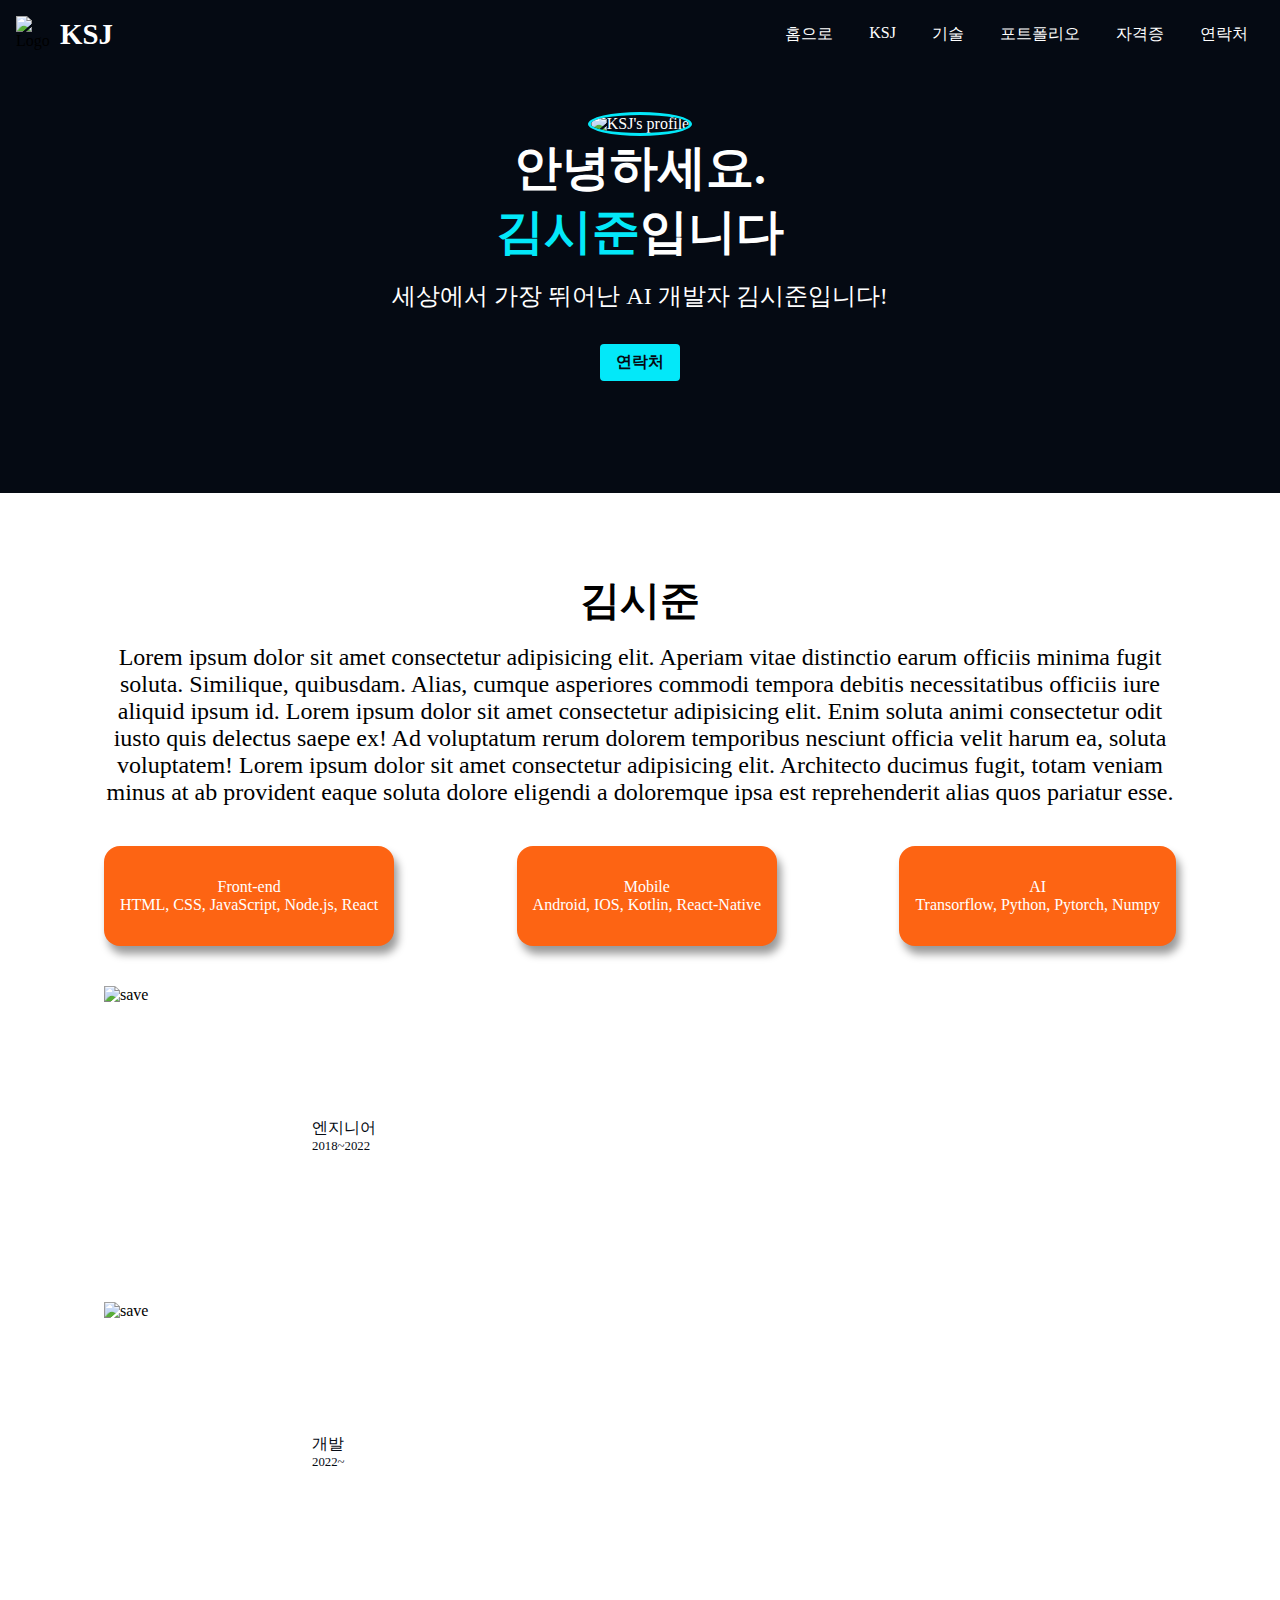
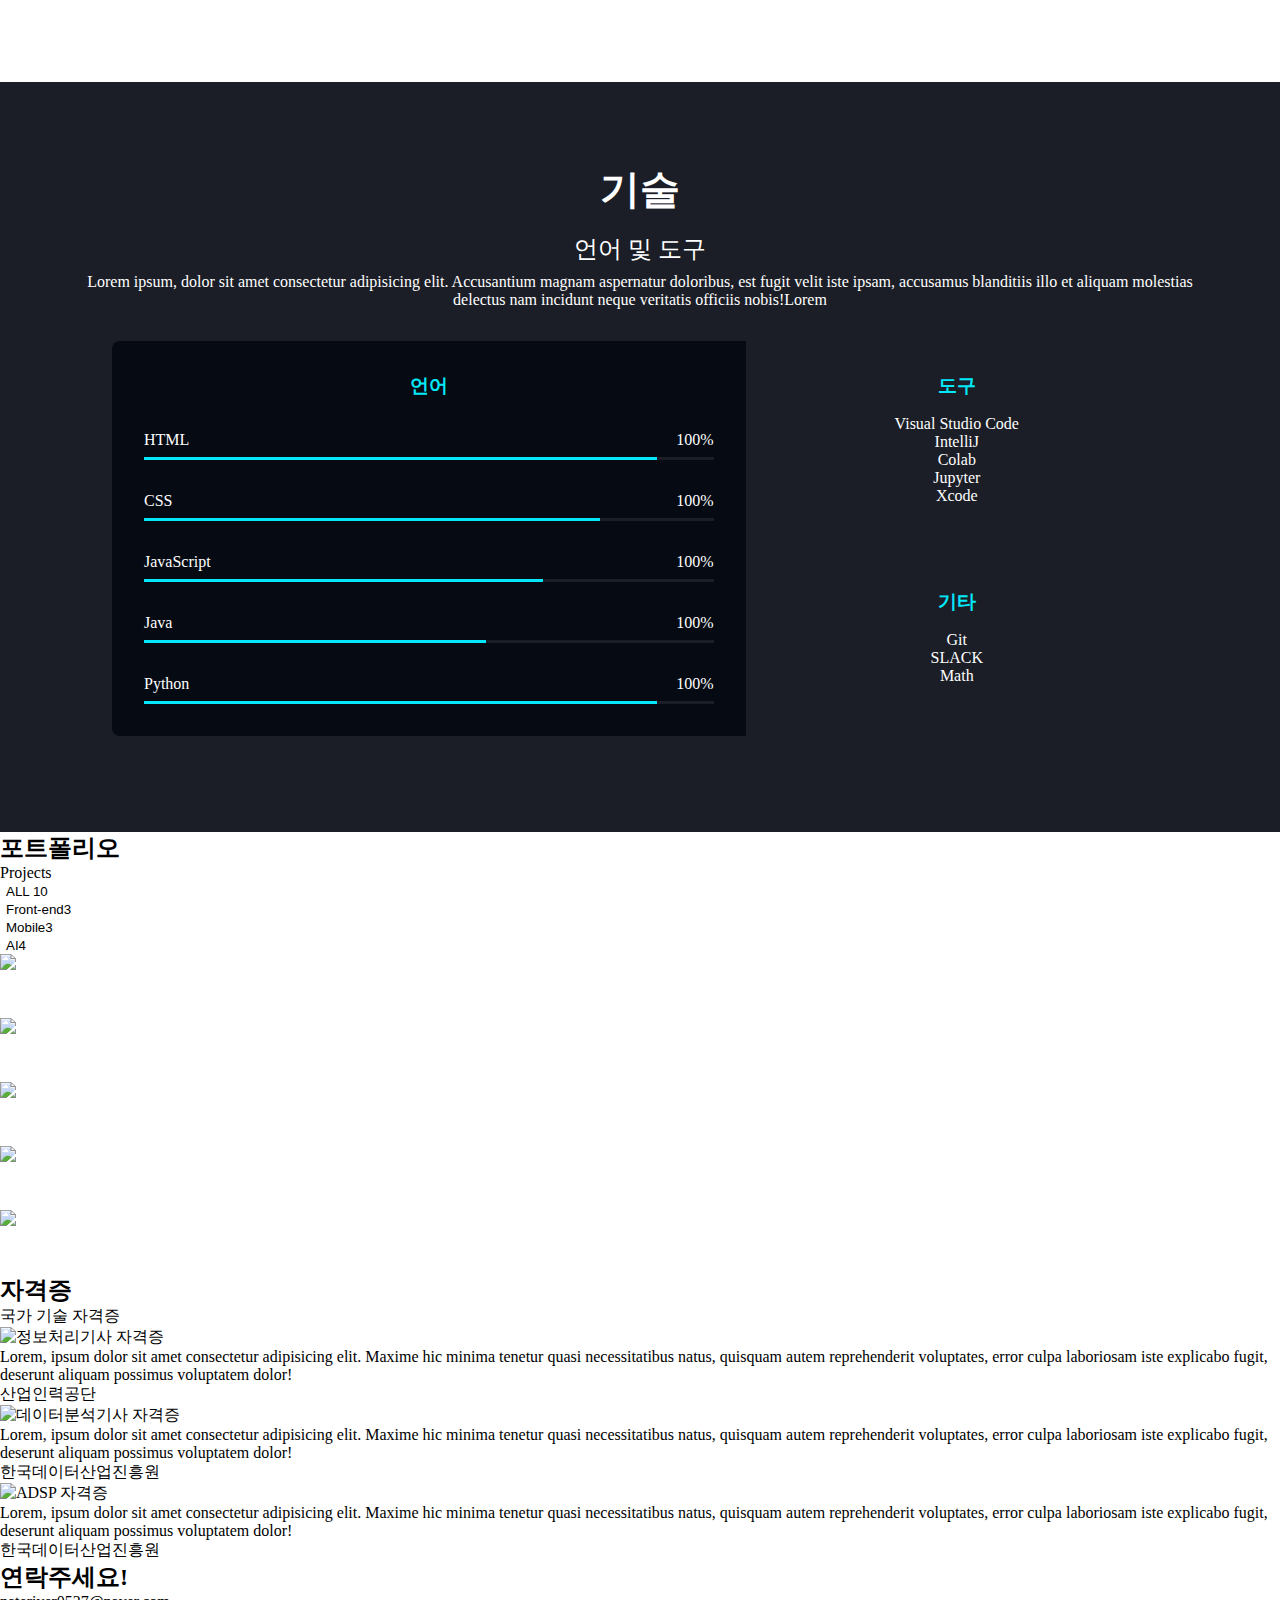
==== index.html @ 120fa488 "skill완료" ====
<!DOCTYPE html>
<html lang="en">
  <head>
    <meta charset="UTF-8" />
    <meta name="viewport" content="width=device-width, initial-scale=1.0" />
    <title>KSJ&#39;s Portfollo</title>
    <meta name="description" content="세상에서 가장 뛰어난 AI 개발자" />
    <meta name="author" content="KSJ" />
    <!-- 소셜 미디어 공유용 메타 태그(Open Graph) -->
    <meta property="og:title" content="김시준의 포트폴리오" />
    <meta property="og:type" content="websit" />
    <meta property="og:url" content="배포후 생성된 url" />
    <meta property="og:image" content="배포후 생성된 이미지 URL" />
    <link rel="shortcut icon" href="./images/cat.ico" type="images/x-icon" />
    <link rel="stylesheet" href="./css/style.css" />
    <!-- Font Awesome -->
    <script
      src="https://kit.fontawesome.com/133260cff9.js"
      crossorigin="anonymous"
    ></script>
  </head>
  <body>
    <!-- Header -->
    <header class="header">
      <div class="header__logo">
        <img class="header__logo__img" src="./images/cat.ico" alt="Logo" />
        <h1 class="header__logo__title"><a href="#home">KSJ</a></h1>
      </div>
      <nav class="header__nav">
        <ul class="header__menu">
          <li><a href="#home" class="header__menu__item active">홈으로</a></li>
          <li><a href="#about" class="header__menu__item">KSJ</a></li>
          <li><a href="#skills" class="header__menu__item">기술</a></li>
          <li><a href="#work" class="header__menu__item">포트폴리오</a></li>
          <li><a href="#license" class="header__menu__item">자격증</a></li>
          <li><a href="#contact" class="header__menu__item">연락처</a></li>
        </ul>
      </nav>
    </header>
    <!-- Header 끝 -->

    <!-- Main 시작 -->
    <main>
      <!-- Home 시작 -->
      <section id="home">
        <img class="home__avatar" src="./images/cat.png" alt="KSJ's profile" />
        <h2 class="home__title">안녕하세요.<br>
          <strong class="home__title--string">김시준</strong>입니다</h2>
        <p class="home__description">세상에서 가장 뛰어난 AI 개발자 김시준입니다!</p>
        <a href="#contact" class="home__contact">연락처</a>
      </section>
      <!-- Home 끝 -->

      <!-- about 시작 -->
      <section id="about" class="section max-container">
        <h2 class="title">김시준</h2>
        <p class="description">
          Lorem ipsum dolor sit amet consectetur adipisicing elit. Aperiam vitae
          distinctio earum officiis minima fugit soluta. Similique, quibusdam.
          Alias, cumque asperiores commodi tempora debitis necessitatibus
          officiis iure aliquid ipsum id. Lorem ipsum dolor sit amet consectetur
          adipisicing elit. Enim soluta animi consectetur odit iusto quis
          delectus saepe ex! Ad voluptatum rerum dolorem temporibus nesciunt
          officia velit harum ea, soluta voluptatem! Lorem ipsum dolor sit amet
          consectetur adipisicing elit. Architecto ducimus fugit, totam veniam
          minus at ab provident eaque soluta dolore eligendi a doloremque ipsa
          est reprehenderit alias quos pariatur esse.
        </p>
        <ul class="skills">
          <li class="skill">
            <i class="fa-brands fa-html5 skill__icon"></i>
            <p class="skill_title">Front-end</p>
            <p>HTML, CSS, JavaScript, Node.js, React</p>
          </li>
          <li class="skill">
            <i class="fa-solid fa-mobile skill__icon"></i>
            <p class="skill_title">Mobile</p>
            <p>Android, IOS, Kotlin, React-Native</p>
          </li>
          <li class="skill">
            <i class="fa-solid fa-rocket skill__icon"></i>
            <p class="skill_title">AI</p>
            <p>Transorflow, Python, Pytorch, Numpy</p>
          </li>
        </ul>

        <ul class="jobs">
          <li class="job">
            <img class="job__img" src="./images/save.png" alt="save" />
            <div>
              <p class="job__name">엔지니어</p>
              <p class="job__preiod">2018~2022</p>
            </div>
          </li>
          <li class="job">
            <img class="job__img" src="./images/folder.png" alt="save" />
            <div>
              <p class="job__name">개발</p>
              <p class="job__preiod">2022~</p>
            </div>
          </li>
        </ul>
      </section>
      <!-- about 끝 -->

      <section id="skills" class="section">
        <div class="max-container">
          <h2 class="title">기술</h2>
          <p class="description">언어 및 도구</p>
          <p>
            Lorem ipsum, dolor sit amet consectetur adipisicing elit. Accusantium
            magnam aspernatur doloribus, est fugit velit iste ipsam, accusamus
            blanditiis illo et aliquam molestias delectus nam incidunt neque
            veritatis officiis nobis!Lorem
          </p>
          <div class="tools">
            <section class="tools__coding">
              <h3 class="tools__title">언어</h3>
              <ul>
                <li class="bar">
                  <div class="bar__metadata"><span>HTML</span><span>100%</span></div>
                  <div class="bar__bg"><div class="bar__value" style="width: 90%;"></div>
                </li>
                <li class="bar">
                  <div class="bar__metadata"><span>CSS</span><span>100%</span></div>
                  <div class="bar__bg"><div class="bar__value" style="width: 80%;"></div>
                </li>
                <li class="bar">
                  <div class="bar__metadata"><span>JavaScript</span><span>100%</span></div>
                  <div class="bar__bg"><div class="bar__value" style="width: 70%;"></div>
                </li>
                <li class="bar">
                  <div class="bar__metadata"><span>Java</span><span>100%</span></div>
                  <div class="bar__bg"><div class="bar__value" style="width: 60%;"></div>
                </li>
                <li class="bar">
                  <div class="bar__metadata"><span>Python</span><span>100%</span></div>
                  <div class="bar__bg"><div class="bar__value" style="width: 90%;"></div>
                </li>
              </ul>
            </section>
  
            <section class="tools__tools">
              <h3 class="tools__title">도구</h3>
              <ul>
                <li>Visual Studio Code</li>
                <li>IntelliJ</li>
                <li>Colab</li>
                <li>Jupyter</li>
                <li>Xcode</li>
              </ul>
            </section>
            <section class="tools_etc">
              <h3 class="tools__title">기타</h3>
              <ul>
                <li>Git</li>
                <li>SLACK</li>
                <li>Math</li>
              </ul>
            </section>
          </div>
        </div>
      </section>
        <!-- skills 끝 -->
  
        <!-- Work 시작 -->
         <section id="work">
          <h2>포트폴리오</h2>
          <p>Projects</p>
          <ul>
            <li><button>ALL <sapn>10</sapn></button></li>
            <li><button>Front-end<span>3</span></button></li>
            <li><button>Mobile<span>3</span></button></li>
            <li><button>AI<span>4</span></button></li>
          </ul>
          <ul>
            <li>
              <a href="#" target="_blank">
                <img src="./images/cat.png" alt="project 이미지">
              <div>
                <h3>Project #1</h3>
                <p>티맵</p>
              </div>
              </a>
            </li>
            <li>
              <a href="#" target="_blank">
                <img src="./images/cat.png" alt="project 이미지">
              <div>
                <h3>Project #1</h3>
                <p>티맵</p>
              </div>
              </a>
            </li>
            <li>
              <a href="#" target="_blank">
                <img src="./images/cat.png" alt="project 이미지">
              <div>
                <h3>Project #1</h3>
                <p>티맵</p>
              </div>
              </a>
            </li>
            <li>
              <a href="#" target="_blank">
                <img src="./images/cat.png" alt="project 이미지">
              <div>
                <h3>Project #1</h3>
                <p>티맵</p>
              </div>
              </a>
            </li>
            <li>
              <a href="#" target="_blank">
                <img src="./images/cat.png" alt="project 이미지">
              <div>
                <h3>Project #1</h3>
                <p>티맵</p>
              </div>
              </a>
            </li>
          </ul>
        </div>
       </section>
       <!-- work 끝 -->

       <!-- license 시작 -->
      <section id="license">
        <h2>자격증</h2>
        <p>국가 기술 자격증</p>
        <ul>
          <li>
            <img src="./images/cat.png" alt="정보처리기사 자격증" />
            <div>
              <p>
                Lorem, ipsum dolor sit amet consectetur adipisicing elit. Maxime
                hic minima tenetur quasi necessitatibus natus, quisquam autem
                reprehenderit voluptates, error culpa laboriosam iste explicabo
                fugit, deserunt aliquam possimus voluptatem dolor!
              </p>
              <p><a href="#"></a>산업인력공단</p>
            </div>
          </li>
          <li>
            <img src="./images/cat.png" alt="데이터분석기사 자격증" />
            <div>
              <p>
                Lorem, ipsum dolor sit amet consectetur adipisicing elit. Maxime
                hic minima tenetur quasi necessitatibus natus, quisquam autem
                reprehenderit voluptates, error culpa laboriosam iste explicabo
                fugit, deserunt aliquam possimus voluptatem dolor!
              </p>
              <p><a href="#"></a>한국데이터산업진흥원</p>
            </div>
          </li>
          <li>
            <img src="./images/cat.png" alt="ADSP 자격증" />
            <div>
              <p>
                Lorem, ipsum dolor sit amet consectetur adipisicing elit. Maxime
                hic minima tenetur quasi necessitatibus natus, quisquam autem
                reprehenderit voluptates, error culpa laboriosam iste explicabo
                fugit, deserunt aliquam possimus voluptatem dolor!
              </p>
              <p><a href="#"></a>한국데이터산업진흥원</p>
            </div>
          </li>
        </ul>
      </section>
      <!-- license 끝 -->
      <!-- Arrow Up 시작 -->
      <aside>
        <a href="#home" title="위로">
          <i class="fa-solid fa-arrow-up"></i>
        </a>
      </aside>
      <!-- Arrow Up 끝 -->
    </main>
    <!-- Main 끝 -->
    <!-- Footer 시작 -->
    <footer id="contact">
      <h2>연락주세요!</h2>
      <p>nateriver0527@naver.com</p>
      <ul>
        <li>
          <a href="https://github.com/NullRubia" target="_blank" title="깃허브"
            ><i class="fa-brands fa-github"></i
          ></a>
        </li>
        <li>
          <a href="https://github.com/NullRubia" target="_blank" title="깃허브"
            ><i class="fa-brands fa-github"></i
          ></a>
        </li>
      </ul>
      <p>&copy; KSJ - All rights reserved</p>
    </footer>
    <!-- Footer 끝 -->
    </main>
    <!-- Main 끝 -->
  </body>
</html>
---- css/style.css ----
@font-face {
  font-family: "Ownglyph_ParkDaHyun";
  src: url("https://fastly.jsdelivr.net/gh/projectnoonnu/2411-3@1.0/Ownglyph_ParkDaHyun.woff2")
    format("woff2");
  font-weight: normal;
  font-style: normal;
}
/* Global 변수 */
:root {
  --color-primary: var(--color-black);
  --color-primary-variant: var(--color-gray);
  --color-accent: var(--color-blue);
  --color-accent-variant: var(--color-orange);
  --color-text: var(--color-white);

  /* colors */
  --color-white: #fff;
  --color-black: #050a13;
  --color-blue: #03e8f9;
  --color-orange: #fd6413;
  --color-gray: #1b1e26;

  /* size */
  --size-max-width: 1200px;
}

* {
  box-sizing: border-box;
}

body {
  font-family: "Ownglyph_ParkDaHyun";
  margin: 0;
}

h1,
h2,
h3,
p,
ul {
  margin: 0;
}
ul {
  list-style: none;
  padding: 0;
}
a {
  text-decoration: none;
  color: var(--color-white);
}
button {
  background-color: transparent; /*요소의 배경색을 투명하게 설정 */
  outline: 0;
  border: 0;
}
button:focus {
  outline: 1px solid var(--color-accent);
}
.section {
  padding: 4rem;
  text-align: center;
}
.max-container {
  max-width: var(--size-max-width);
  margin: auto;
}
.title {
  font-size: 2.5rem;
  margin: 1rem 0;
}
.description {
  font-size: 1.5rem;
  margin: 0.5rem 0;
}

/* header */
.header {
  background-color: var(--color-primary);
  position: fixed;
  top: 0;
  width: 100%;
  padding: 1rem;
  display: flex;
  justify-content: space-between;
  align-items: center;
  z-index: 1;
}
.header__logo {
  display: flex;
  align-items: center;
  gap: 8px;
}
.header__logo__img {
  width: 36px;
  height: 36px;
}
.header__logo__title {
  font-size: 1.8rem;
}
.header__menu {
  display: flex;
  gap: 4px;
}
.header__menu__item {
  padding: 8px 16px;
}
.header__menu__item:hover {
  border-bottom: 1px solid var(--color-accent);
}
.header__menu__item:active {
  border: 1px solid var(--color-accent);
  border-radius: 4px;
}
/* Home */
#home {
  background-color: var(--color-primary);
  color: var(--color-text);
  padding: 7rem 1rem 5rem;
  text-align: center;
}
.home__avatar {
  width: 250px;
  height: 250px;
  border-radius: 100%;
  border: 3px solid var(--color-accent);
  object-fit: cover;
}
.home__title {
  font-size: 3rem;
  margin-bottom: 1rem;
}
.home__title--string {
  color: var(--color-accent);
}
.home__description {
  font-size: 1.5rem;
}
.home__contact {
  display: inline-block;
  background-color: var(--color-accent);
  color: var(--color-black);
  margin: 2rem;
  padding: 0.5rem 1rem;
  font-weight: bold;
  border-radius: 4px;
}
.home__contact:hover {
  background-color: transparent;
  color: var(--color-text);
  outline: 2px solid var(--color-accent);
}

/* about */
.skills {
  display: flex;
  justify-content: space-between;
  gap: 1rem;
  margin: 2.5rem 0;
}
.skill {
  background-color: var(--color-accent-variant);
  padding: 2rem 1rem;
  color: var(--color-text);
  border-radius: 1rem;
  cursor: default;
  box-shadow: 4px 8px 8px rgba(0, 0, 0, 0.4);
}
.skill__icon {
  font-size: 4rem;
  margin: 1rem 0;
  color: var(--color-accent);
  transition: all 300ms ease;
}
.skill:hover .skill__icon {
  transform: rotate(-15deg) scale(1.2);
}
.skill__title {
  font-size: 1.5rem;
  font-weight: bold;
  margin-bottom: 1rem;
}
.jobs {
  text-align: start; /*언어에 따라 시작 위치를 다르게 설정 */
}
.job {
  display: flex;
  align-items: center;
  gap: 8px;
  margin-bottom: 1rem;
}
.job__img {
  width: 200px;
  height: 300px;
}
.job__name {
  color: var(--color-primary);
}
.job__preiod {
  color: var(--color-primary);
  font-size: 0.8rem;
}

/* skills */
#skills {
  background-color: var(--color-primary-variant);
  color: var(--color-text);
}

.tools {
  display: grid;
  grid-template-columns: 6fr 4fr;
  margin: 2rem 3rem;
  border-radius: 8px;
  overflow: hidden;
}
.tools__title {
  color: var(--color-accent);
  margin: 1rem 0;
  font-size: 1.2rem;
}
.tools__coding {
  grid-row: span 2; /*2개의 행을 차지하도록 설정 */
  padding: 1rem;
  background-color: var(--color-primary);
}
.bar {
  display: flex;
  flex-direction: column;
  padding: 1rem;
  gap: 0.5rem;
}
.bar__metadata {
  display: flex;
  justify-content: space-between;
}
.bar__bg {
  width: 100%;
  height: 3px;
  background-color: var(--color-primary-variant);
}
.bar__value {
  height: 3px;
  background-color: var(--color-accent);
}
.tools__tools {
  padding: 1rem;
}
.tools__etc {
  padding: 1rem;
  background-color: var(--color-primary);
  filter: brightness(150%);
}
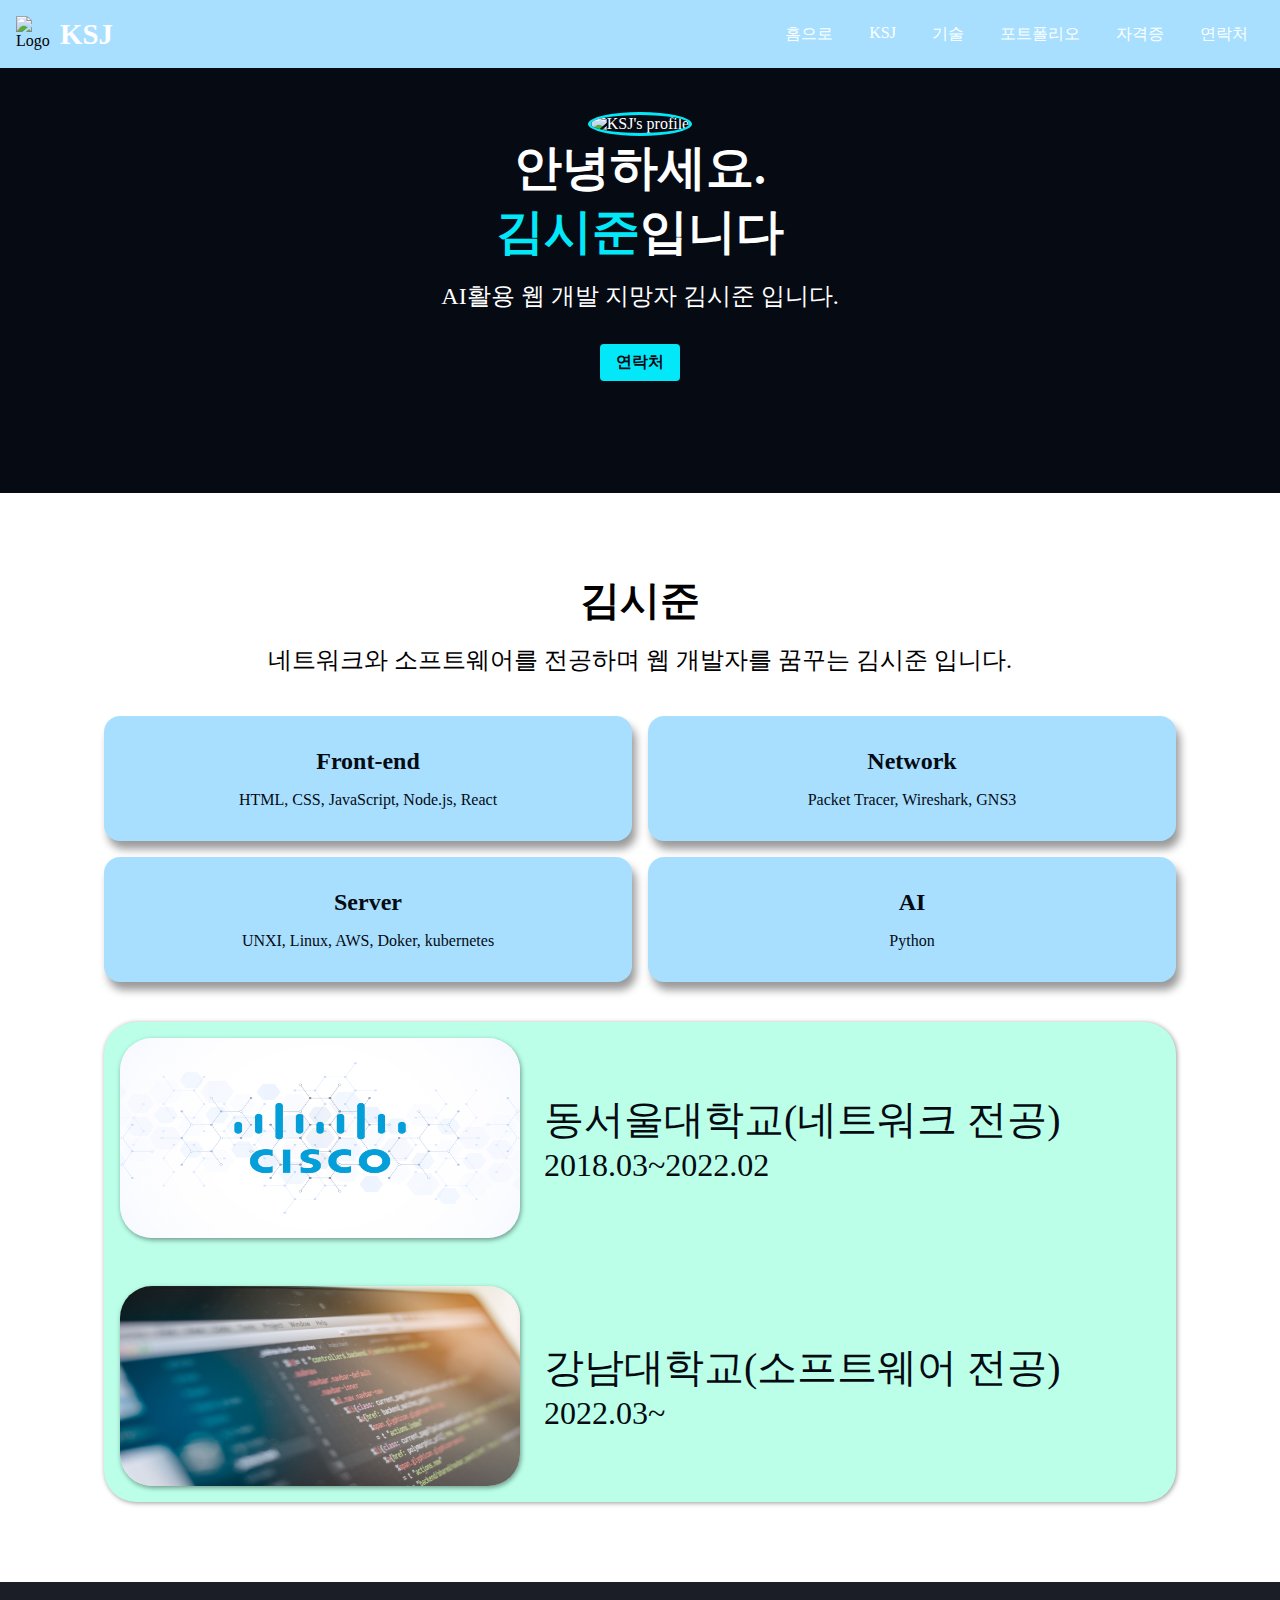
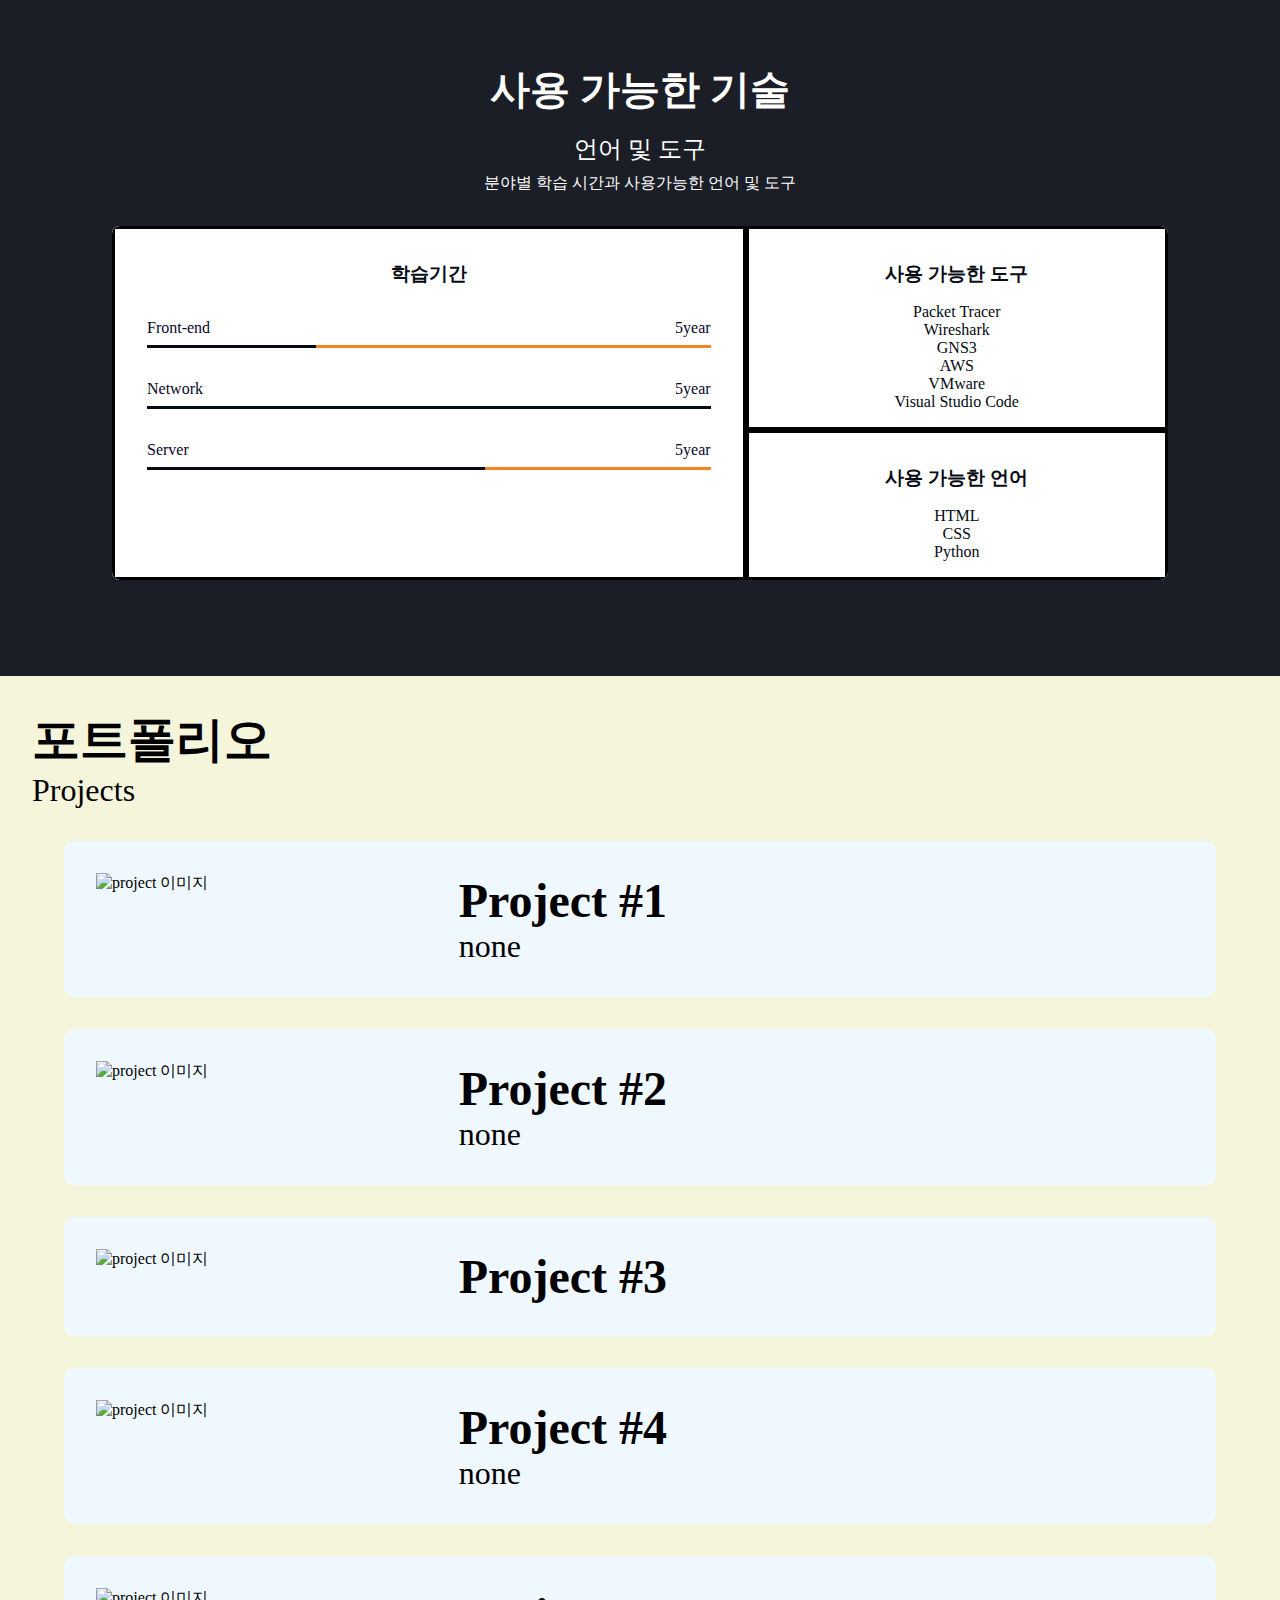
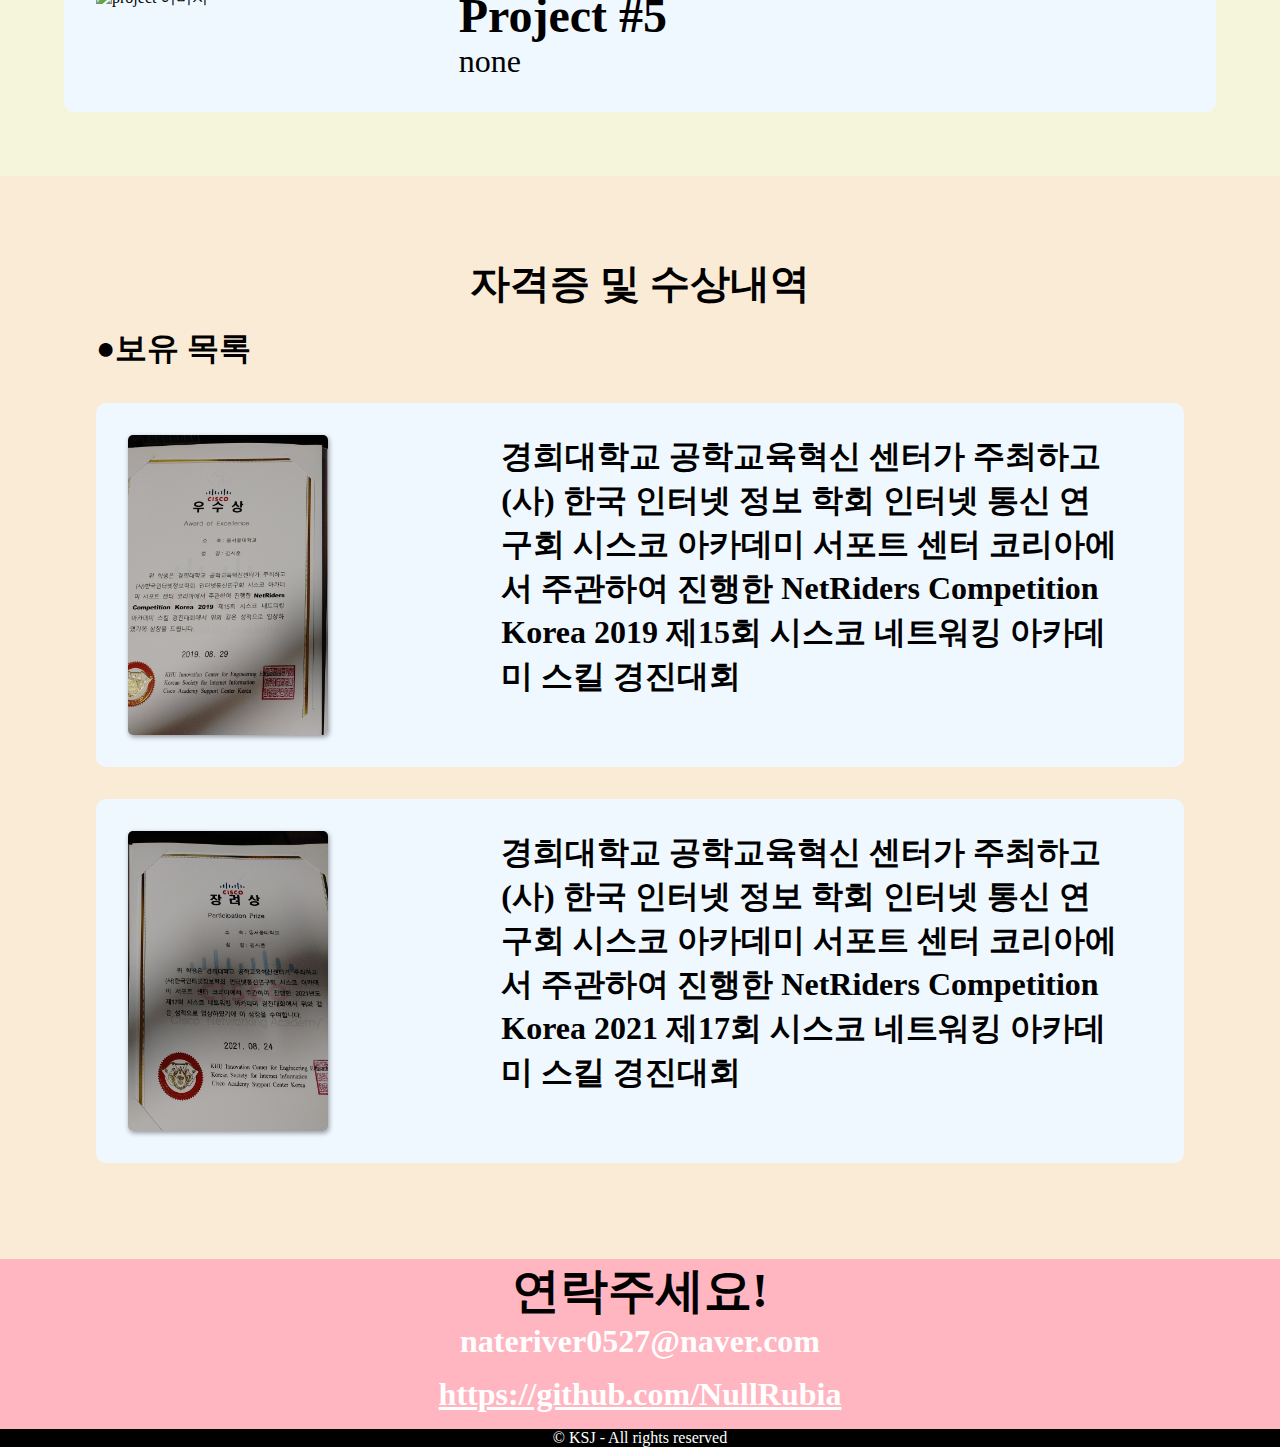
==== commit de03afe1: "과제" ====
--- a/index.html
+++ b/index.html
@@ -4,7 +4,7 @@
     <meta charset="UTF-8" />
     <meta name="viewport" content="width=device-width, initial-scale=1.0" />
     <title>KSJ&#39;s Portfollo</title>
-    <meta name="description" content="세상에서 가장 뛰어난 AI 개발자" />
+    <meta name="description" content="AI활용 웹 개발 지망자" />
     <meta name="author" content="KSJ" />
     <!-- 소셜 미디어 공유용 메타 태그(Open Graph) -->
     <meta property="og:title" content="김시준의 포트폴리오" />
@@ -46,7 +46,7 @@
         <img class="home__avatar" src="./images/cat.png" alt="KSJ's profile" />
         <h2 class="home__title">안녕하세요.<br>
           <strong class="home__title--string">김시준</strong>입니다</h2>
-        <p class="home__description">세상에서 가장 뛰어난 AI 개발자 김시준입니다!</p>
+        <p class="home__description">AI활용 웹 개발 지망자 김시준 입니다.</p>
         <a href="#contact" class="home__contact">연락처</a>
       </section>
       <!-- Home 끝 -->
@@ -55,107 +55,95 @@
       <section id="about" class="section max-container">
         <h2 class="title">김시준</h2>
         <p class="description">
-          Lorem ipsum dolor sit amet consectetur adipisicing elit. Aperiam vitae
-          distinctio earum officiis minima fugit soluta. Similique, quibusdam.
-          Alias, cumque asperiores commodi tempora debitis necessitatibus
-          officiis iure aliquid ipsum id. Lorem ipsum dolor sit amet consectetur
-          adipisicing elit. Enim soluta animi consectetur odit iusto quis
-          delectus saepe ex! Ad voluptatum rerum dolorem temporibus nesciunt
-          officia velit harum ea, soluta voluptatem! Lorem ipsum dolor sit amet
-          consectetur adipisicing elit. Architecto ducimus fugit, totam veniam
-          minus at ab provident eaque soluta dolore eligendi a doloremque ipsa
-          est reprehenderit alias quos pariatur esse.
+          네트워크와 소프트웨어를 전공하며 웹 개발자를 꿈꾸는 김시준 입니다.
         </p>
         <ul class="skills">
           <li class="skill">
             <i class="fa-brands fa-html5 skill__icon"></i>
-            <p class="skill_title">Front-end</p>
+            <p class="skill__title">Front-end</p>
             <p>HTML, CSS, JavaScript, Node.js, React</p>
           </li>
           <li class="skill">
-            <i class="fa-solid fa-mobile skill__icon"></i>
-            <p class="skill_title">Mobile</p>
-            <p>Android, IOS, Kotlin, React-Native</p>
-          </li>
-          <li class="skill">
-            <i class="fa-solid fa-rocket skill__icon"></i>
-            <p class="skill_title">AI</p>
-            <p>Transorflow, Python, Pytorch, Numpy</p>
-          </li>
-        </ul>
-
+            <i class="fa-solid fa-network-wired skill__icon"></i>
+            <p class="skill__title">Network</p>
+            <p>Packet Tracer, Wireshark, GNS3</p>
+          </li>
+          <li class="skill">
+            <i class="fa-solid fa-server skill__icon"></i>
+            <p class="skill__title">Server</p>
+            <p>UNXI, Linux, AWS, Doker, kubernetes</p>
+          </li>
+          <li class="skill">
+            <i class="fa-solid fa-robot skill__icon"></i>
+            <p class="skill__title">AI</p>
+            <p>Python</p>
+          </li>
+        </ul>
+        
+        <div class="jobBox">
         <ul class="jobs">
           <li class="job">
-            <img class="job__img" src="./images/save.png" alt="save" />
-            <div>
-              <p class="job__name">엔지니어</p>
-              <p class="job__preiod">2018~2022</p>
+            <img class="job__img" src="./images/cisco.png" alt="Network" />
+            <div>
+              <p class="job__name">동서울대학교(네트워크 전공)</p>
+              <p class="job__preiod">2018.03~2022.02</p>
             </div>
           </li>
           <li class="job">
-            <img class="job__img" src="./images/folder.png" alt="save" />
-            <div>
-              <p class="job__name">개발</p>
-              <p class="job__preiod">2022~</p>
-            </div>
-          </li>
+            <img class="job__img" src="./images/software.jpg" alt="software" />
+            <div>
+              <p class="job__name">강남대학교(소프트웨어 전공)</p>
+              <p class="job__preiod">2022.03~</p>
+            </div>
+          </li>
+        </div>
         </ul>
       </section>
       <!-- about 끝 -->
 
       <section id="skills" class="section">
         <div class="max-container">
-          <h2 class="title">기술</h2>
+          <h2 class="title">사용 가능한 기술</h2>
           <p class="description">언어 및 도구</p>
           <p>
-            Lorem ipsum, dolor sit amet consectetur adipisicing elit. Accusantium
-            magnam aspernatur doloribus, est fugit velit iste ipsam, accusamus
-            blanditiis illo et aliquam molestias delectus nam incidunt neque
-            veritatis officiis nobis!Lorem
+            분야별 학습 시간과 사용가능한 언어 및 도구
           </p>
           <div class="tools">
-            <section class="tools__coding">
-              <h3 class="tools__title">언어</h3>
+            <section class="tools__study">
+              <h3 class="tools__title">학습기간</h3>
               <ul>
                 <li class="bar">
-                  <div class="bar__metadata"><span>HTML</span><span>100%</span></div>
-                  <div class="bar__bg"><div class="bar__value" style="width: 90%;"></div>
+                  <div class="bar__metadata"><span>Front-end</span><span>5year</span></div>
+                  <div class="bar__bg"><div class="bar__value" style="width: 30%;"></div>
                 </li>
                 <li class="bar">
-                  <div class="bar__metadata"><span>CSS</span><span>100%</span></div>
-                  <div class="bar__bg"><div class="bar__value" style="width: 80%;"></div>
+                  <div class="bar__metadata"><span>Network</span><span>5year</span></div>
+                  <div class="bar__bg"><div class="bar__value" style="width: 100%;"></div>
                 </li>
                 <li class="bar">
-                  <div class="bar__metadata"><span>JavaScript</span><span>100%</span></div>
-                  <div class="bar__bg"><div class="bar__value" style="width: 70%;"></div>
-                </li>
-                <li class="bar">
-                  <div class="bar__metadata"><span>Java</span><span>100%</span></div>
+                  <div class="bar__metadata"><span>Server</span><span>5year</span></div>
                   <div class="bar__bg"><div class="bar__value" style="width: 60%;"></div>
-                </li>
-                <li class="bar">
-                  <div class="bar__metadata"><span>Python</span><span>100%</span></div>
-                  <div class="bar__bg"><div class="bar__value" style="width: 90%;"></div>
                 </li>
               </ul>
             </section>
   
             <section class="tools__tools">
-              <h3 class="tools__title">도구</h3>
+              <h3 class="tools__title">사용 가능한 도구</h3>
               <ul>
+                <li>Packet Tracer</li>
+                <li>Wireshark</li>
+                <li>GNS3</li>
+                <li>AWS</li>
+                <li>VMware</li>
                 <li>Visual Studio Code</li>
-                <li>IntelliJ</li>
-                <li>Colab</li>
-                <li>Jupyter</li>
-                <li>Xcode</li>
               </ul>
             </section>
-            <section class="tools_etc">
-              <h3 class="tools__title">기타</h3>
+            <section class="tools__laguage">
+              <h3 class="tools__title">사용 가능한 언어</h3>
               <ul>
-                <li>Git</li>
-                <li>SLACK</li>
-                <li>Math</li>
+                <li>HTML</li>
+                <li>CSS</li>
+                <li>Python</li>
               </ul>
             </section>
           </div>
@@ -165,104 +153,80 @@
   
         <!-- Work 시작 -->
          <section id="work">
-          <h2>포트폴리오</h2>
-          <p>Projects</p>
+          <h2 class="work__title">포트폴리오</h2>
+          <p class="work__p">Projects</p>
           <ul>
-            <li><button>ALL <sapn>10</sapn></button></li>
-            <li><button>Front-end<span>3</span></button></li>
-            <li><button>Mobile<span>3</span></button></li>
-            <li><button>AI<span>4</span></button></li>
-          </ul>
-          <ul>
-            <li>
-              <a href="#" target="_blank">
-                <img src="./images/cat.png" alt="project 이미지">
-              <div>
-                <h3>Project #1</h3>
-                <p>티맵</p>
-              </div>
-              </a>
-            </li>
-            <li>
-              <a href="#" target="_blank">
-                <img src="./images/cat.png" alt="project 이미지">
-              <div>
-                <h3>Project #1</h3>
-                <p>티맵</p>
-              </div>
-              </a>
-            </li>
-            <li>
-              <a href="#" target="_blank">
-                <img src="./images/cat.png" alt="project 이미지">
-              <div>
-                <h3>Project #1</h3>
-                <p>티맵</p>
-              </div>
-              </a>
-            </li>
-            <li>
-              <a href="#" target="_blank">
-                <img src="./images/cat.png" alt="project 이미지">
-              <div>
-                <h3>Project #1</h3>
-                <p>티맵</p>
-              </div>
-              </a>
-            </li>
-            <li>
-              <a href="#" target="_blank">
-                <img src="./images/cat.png" alt="project 이미지">
-              <div>
-                <h3>Project #1</h3>
-                <p>티맵</p>
+            <li>
+              <a class="work__Box" href="#" target="_blank">
+                <img src="./images/cat.png" alt="project 이미지">
+              <div>
+                <h3 class="work__title">Project #1</h3>
+                <p class="work__p">none</p>
+              </div>
+              </a>
+            </li>
+            <li>
+              <a class="work__Box" href="#" target="_blank">
+                <img src="./images/cat.png" alt="project 이미지">
+              <div>
+                <h3 class="work__title">Project #2</h3>
+                <p class="work__p">none</p>
+              </div>
+              </a>
+            </li>
+            <li>
+              <a class="work__Box" href="#" target="_blank">
+                <img src="./images/cat.png" alt="project 이미지">
+              <div>
+                <h3 class="work__title">Project #3</h3>
+                <p class="work__p"none</p>
+              </div>
+              </a>
+            </li>
+            <li>
+              <a class="work__Box" href="#" target="_blank">
+                <img src="./images/cat.png" alt="project 이미지">
+              <div>
+                <h3 class="work__title">Project #4</h3>
+                <p class="work__p">none</p>
+              </div>
+              </a>
+            </li>
+            <li>
+              <a class="work__Box" href="#" target="_blank">
+                <img src="./images/cat.png" alt="project 이미지">
+              <div>
+                <h3 class="work__title">Project #5</h3>
+                <p class="work__p">none</p>
               </div>
               </a>
             </li>
           </ul>
         </div>
        </section>
-       <!-- work 끝 -->
+        <!-- work 끝 -->
 
        <!-- license 시작 -->
-      <section id="license">
-        <h2>자격증</h2>
-        <p>국가 기술 자격증</p>
+      <section id="license" class="section">
+        <h2 class="title">자격증 및 수상내역</h2>
+        <p class="license__description">●보유 목록</p>
         <ul>
-          <li>
-            <img src="./images/cat.png" alt="정보처리기사 자격증" />
-            <div>
-              <p>
-                Lorem, ipsum dolor sit amet consectetur adipisicing elit. Maxime
-                hic minima tenetur quasi necessitatibus natus, quisquam autem
-                reprehenderit voluptates, error culpa laboriosam iste explicabo
-                fugit, deserunt aliquam possimus voluptatem dolor!
+          <li class="license__Box">
+            <img class="license__img" src="./images/2019.jpg" alt="네트워크 경진대회 수상" />
+            <div>
+              <p class="license__description">
+                경희대학교 공학교육혁신 센터가 주최하고 (사) 한국 인터넷 정보 학회 인터넷 통신 연구회 시스코 아카데미 서포트 센터 코리아에서 주관하여 
+                진행한 NetRiders Competition Korea 2019 제15회 시스코 네트워킹 아카데미 스킬 경진대회
               </p>
-              <p><a href="#"></a>산업인력공단</p>
-            </div>
-          </li>
-          <li>
-            <img src="./images/cat.png" alt="데이터분석기사 자격증" />
-            <div>
-              <p>
-                Lorem, ipsum dolor sit amet consectetur adipisicing elit. Maxime
-                hic minima tenetur quasi necessitatibus natus, quisquam autem
-                reprehenderit voluptates, error culpa laboriosam iste explicabo
-                fugit, deserunt aliquam possimus voluptatem dolor!
+            </div>
+          </li>
+          <li class="license__Box">
+            <img class="license__img" src="./images/2021.jpg" alt="네트워크 경진대회 수상" />
+            <div>
+              <p class="license__description">
+                경희대학교 공학교육혁신 센터가 주최하고 (사) 한국 인터넷 정보 학회 인터넷 통신 연구회 시스코 아카데미 서포트 센터 코리아에서 주관하여 
+                진행한 NetRiders Competition Korea 2021 제17회 시스코 네트워킹 아카데미 스킬 경진대회
               </p>
-              <p><a href="#"></a>한국데이터산업진흥원</p>
-            </div>
-          </li>
-          <li>
-            <img src="./images/cat.png" alt="ADSP 자격증" />
-            <div>
-              <p>
-                Lorem, ipsum dolor sit amet consectetur adipisicing elit. Maxime
-                hic minima tenetur quasi necessitatibus natus, quisquam autem
-                reprehenderit voluptates, error culpa laboriosam iste explicabo
-                fugit, deserunt aliquam possimus voluptatem dolor!
-              </p>
-              <p><a href="#"></a>한국데이터산업진흥원</p>
             </div>
           </li>
         </ul>
@@ -279,21 +243,16 @@
     <!-- Main 끝 -->
     <!-- Footer 시작 -->
     <footer id="contact">
-      <h2>연락주세요!</h2>
-      <p>nateriver0527@naver.com</p>
+      <h2 class="contact__title">연락주세요!</h2>
+      <p class="contatct__description">nateriver0527@naver.com</p>
       <ul>
-        <li>
-          <a href="https://github.com/NullRubia" target="_blank" title="깃허브"
+        <li class="contatct__description">
+          <a class="contact__href" href="https://github.com/NullRubia" target="_blank" title="깃허브"
             ><i class="fa-brands fa-github"></i
-          ></a>
-        </li>
-        <li>
-          <a href="https://github.com/NullRubia" target="_blank" title="깃허브"
-            ><i class="fa-brands fa-github"></i
-          ></a>
+          >https://github.com/NullRubia</a>
         </li>
       </ul>
-      <p>&copy; KSJ - All rights reserved</p>
+      <p class="contact__reserved">&copy; KSJ - All rights reserved</p>
     </footer>
     <!-- Footer 끝 -->
     </main>
--- a/css/style.css
+++ b/css/style.css
@@ -10,16 +10,16 @@
   --color-primary: var(--color-black);
   --color-primary-variant: var(--color-gray);
   --color-accent: var(--color-blue);
-  --color-accent-variant: var(--color-orange);
+  --color-accent-variant: var(--color-skyblue);
   --color-text: var(--color-white);
 
   /* colors */
   --color-white: #fff;
   --color-black: #050a13;
   --color-blue: #03e8f9;
-  --color-orange: #fd6413;
+  --color-skyblue: #a8dfff;
   --color-gray: #1b1e26;
-
+  --color-orenge: #f68420;
   /* size */
   --size-max-width: 1200px;
 }
@@ -75,7 +75,7 @@
 
 /* header */
 .header {
-  background-color: var(--color-primary);
+  background-color: var(--color-skyblue);
   position: fixed;
   top: 0;
   width: 100%;
@@ -105,10 +105,10 @@
   padding: 8px 16px;
 }
 .header__menu__item:hover {
-  border-bottom: 1px solid var(--color-accent);
+  border-bottom: 1px solid var(--color-black);
 }
 .header__menu__item:active {
-  border: 1px solid var(--color-accent);
+  border: 1px solid var(--color-black);
   border-radius: 4px;
 }
 /* Home */
@@ -152,15 +152,15 @@
 
 /* about */
 .skills {
-  display: flex;
-  justify-content: space-between;
+  display: grid;
+  grid-template-columns: 1fr 1fr;
   gap: 1rem;
   margin: 2.5rem 0;
 }
 .skill {
   background-color: var(--color-accent-variant);
   padding: 2rem 1rem;
-  color: var(--color-text);
+  color: var(--color-primary);
   border-radius: 1rem;
   cursor: default;
   box-shadow: 4px 8px 8px rgba(0, 0, 0, 0.4);
@@ -168,16 +168,22 @@
 .skill__icon {
   font-size: 4rem;
   margin: 1rem 0;
-  color: var(--color-accent);
-  transition: all 300ms ease;
+  color: var(--color-primary);
+  transition: all 1.5s ease;
 }
 .skill:hover .skill__icon {
-  transform: rotate(-15deg) scale(1.2);
+  transform: rotateX(360deg) rotateY(360deg) rotateZ(360deg) scale(1.5);
 }
 .skill__title {
   font-size: 1.5rem;
   font-weight: bold;
   margin-bottom: 1rem;
+}
+.jobBox {
+  background-color: rgb(187, 255, 232);
+  box-sizing: border-box;
+  border-radius: 2rem;
+  box-shadow: 1px 1px 5px rgba(0, 0, 0, 0.4);
 }
 .jobs {
   text-align: start; /*언어에 따라 시작 위치를 다르게 설정 */
@@ -189,15 +195,19 @@
   margin-bottom: 1rem;
 }
 .job__img {
-  width: 200px;
-  height: 300px;
+  width: 400px;
+  height: 200px;
+  box-shadow: 1px 2px 5px rgba(0, 0, 0, 0.4);
+  margin: 1rem;
+  border-radius: 2rem;
 }
 .job__name {
   color: var(--color-primary);
+  font-size: 2.5rem;
 }
 .job__preiod {
   color: var(--color-primary);
-  font-size: 0.8rem;
+  font-size: 2rem;
 }
 
 /* skills */
@@ -212,16 +222,18 @@
   margin: 2rem 3rem;
   border-radius: 8px;
   overflow: hidden;
+  background-color: var(--color-white);
 }
 .tools__title {
-  color: var(--color-accent);
+  color: var(--color-black);
   margin: 1rem 0;
   font-size: 1.2rem;
 }
-.tools__coding {
+.tools__study {
   grid-row: span 2; /*2개의 행을 차지하도록 설정 */
   padding: 1rem;
-  background-color: var(--color-primary);
+  background-color: var(--color-white);
+  border: solid black;
 }
 .bar {
   display: flex;
@@ -232,21 +244,103 @@
 .bar__metadata {
   display: flex;
   justify-content: space-between;
+  color: rgb(9, 6, 43);
 }
 .bar__bg {
   width: 100%;
   height: 3px;
-  background-color: var(--color-primary-variant);
+  background-color: var(--color-orenge);
 }
 .bar__value {
   height: 3px;
-  background-color: var(--color-accent);
+  background-color: var(--color-black);
 }
 .tools__tools {
   padding: 1rem;
-}
-.tools__etc {
-  padding: 1rem;
-  background-color: var(--color-primary);
-  filter: brightness(150%);
-}
+  color: #050a13;
+  border: solid black;
+}
+.tools__laguage {
+  padding: 1rem;
+  color: #050a13;
+  border: solid black;
+}
+
+/* Work */
+#work {
+  background-color: beige;
+  padding: 2rem;
+}
+.work__Box {
+  color: black;
+  padding: 2rem;
+  margin: 2rem;
+  display: grid;
+  background-color: aliceblue;
+  border-radius: 10px;
+  grid-template-columns: 1fr 2fr;
+}
+.work__title {
+  font-size: 3rem;
+}
+.work__p {
+  font-size: 2rem;
+}
+
+/* license */
+#license {
+  background-color: antiquewhite;
+  justify-content: center;
+}
+.license__description {
+  text-align: left;
+  margin-left: 2rem;
+  margin-right: 2rem;
+  font-size: 2rem;
+  font-weight: bold;
+  border-radius: 5px;
+}
+.license__Box {
+  padding: 2rem;
+  margin: 2rem;
+  display: grid;
+  background-color: aliceblue;
+  border-radius: 10px;
+  grid-template-columns: 1fr 2fr;
+}
+.license__img {
+  width: 200px;
+  height: 300px;
+  border-radius: 5px;
+  box-shadow: 1px 2px 5px rgba(0, 0, 0, 0.4);
+}
+
+footer {
+  text-align: center;
+  width: 100%;
+  background-color: lightpink;
+}
+.contact__title {
+  text-align: center;
+  font-size: 3rem;
+  color: black;
+  font-weight: bold;
+}
+.contatct__description {
+  font-size: 2rem;
+  margin-bottom: 1rem;
+  font-weight: bold;
+  color: white;
+}
+.contact__reserved {
+  background-color: black;
+  font-size: 1rem;
+  color: white;
+  text-align: center;
+}
+.contact__href {
+  text-decoration-line: underline;
+}
+.contact__href:hover {
+  color: blue;
+}
